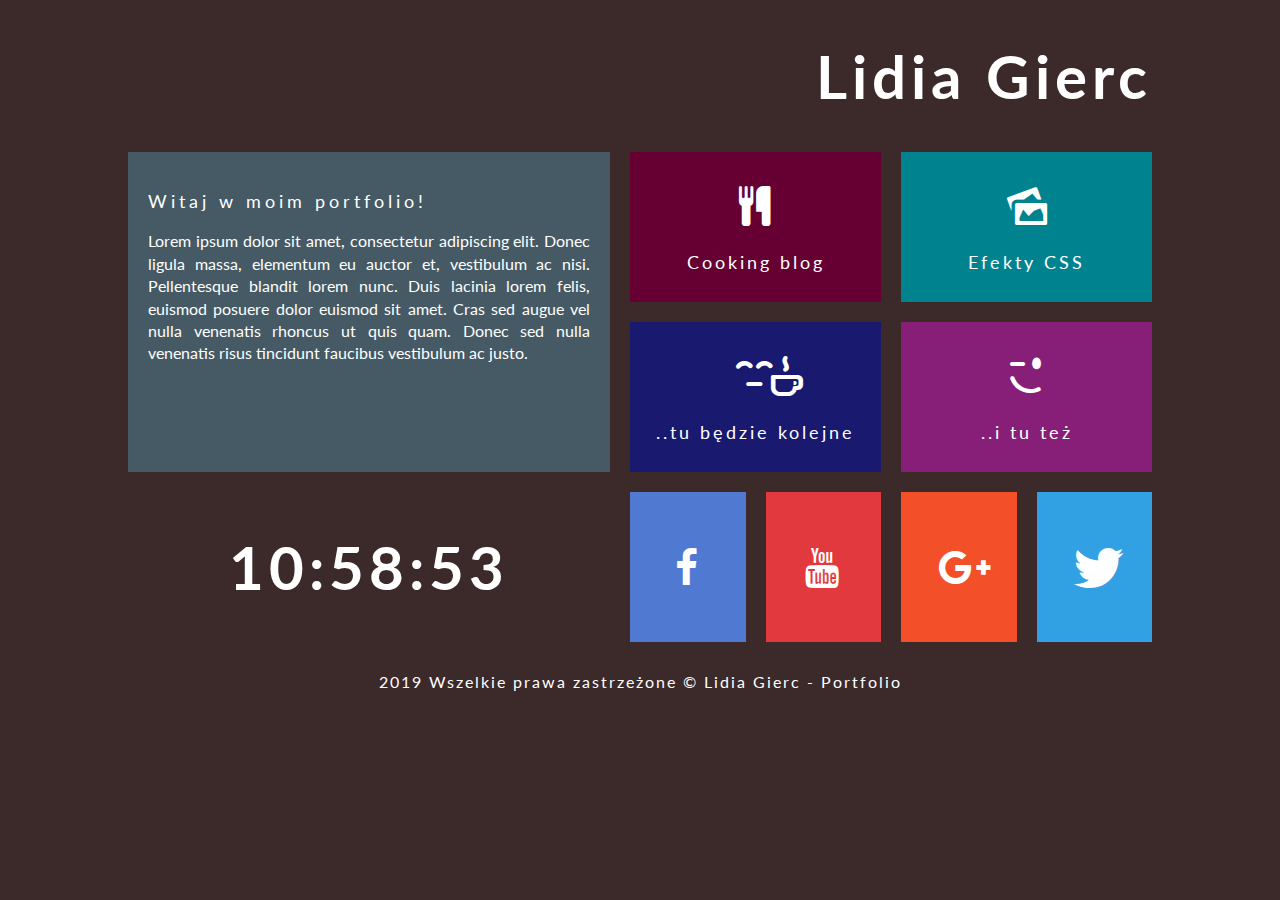
==== index.html @ 86452bfb "first commit - add to remote" ====
<!DOCTYPE html>
<html lang="pl">
<head>
    <meta charset="utf-8">
    <meta name="viewport" content="width=device-width, initial-scale=1.0">
	<title>Wizytowka Lidka G.</title>
	<meta name="description" content="Wizytowka, portfolio - Lidka G.">
	<meta name="keywords" content="wizytowka, portfolio">
    <link rel="stylesheet" href="main.css">
    <link rel="stylesheet" href="fontello/css/fontello.css">
    <link href="https://fonts.googleapis.com/css?family=Lato:400,700" rel="stylesheet">
    <script src="main.js"></script>
</head>
<body onload="timer();">
    <header>
        <h1>Lidia Gierc</h1>
    </header>
    <main>
        <div class="container">
            <div id="welcome"><p>Witaj w moim portfolio!</p>Lorem ipsum dolor sit amet, consectetur adipiscing elit. Donec ligula massa, elementum eu auctor et, vestibulum ac nisi. Pellentesque blandit lorem nunc. Duis lacinia lorem felis, euismod posuere dolor euismod sit amet. Cras sed augue vel nulla venenatis rhoncus ut quis quam. Donec sed nulla venenatis risus tincidunt faucibus vestibulum ac justo. </div>
            <div class="center" id="clock">12:18</div>
            <div class="center" id="cooking"><a href="" target="_blank"><i class="icon-food"></i><br>Cooking blog</a></div>
            <div class="center" id="css_effects"><a href="" target="_blank"><i class="icon-picture"></i><br>Efekty CSS</a></div>
            <div class="center" id="another"><a href="" target="_blank"><i class="icon-emo-coffee"></i><br>..tu będzie kolejne</a></div>
            <div class="center" id="last"><a href="" target="_blank"><i class="icon-emo-wink2"></i><br>..i tu też</a></div>
            <div class="center" id="fb"><a href="http://facebook.com" target="_blank"><i class="icon-facebook"></i></a></div>
            <div class="center" id="yt"><a href="http://youtube.com" target="_blank"><i class="icon-youtube"></i></a></div>
            <div class="center" id="gp"><a href="http://plus.google.com" target="_blank"><i class="icon-gplus"></i></a></div>
            <div class="center" id="tw"><a href="http://twitter.com" target="_blank"><i class="icon-twitter"></i></a></div>
        </div>
    </main>
    <footer>
        <span>2019 Wszelkie prawa zastrzeżone &copy; Lidia Gierc - Portfolio</span>
    </footer>
</body>
</html>
---- main.css ----
html{
    font-size: 10px;
}
body{
    margin: 0;
    background-color:#3C2929;
    color:#ffffff;
    font-size: 1.8rem;
    font-family: 'Lucida Sans', 'Lucida Sans Regular', 'Lucida Grande', 'Lucida Sans Unicode', Geneva, Verdana, sans-serif;
    font-family: 'Lato', sans-serif;
}
header h1{
    font-size: 6rem;
    width: 80%;
    margin: 40px auto;
    text-align: right;
    letter-spacing: 5px;
    font-weight: 700;
}
.container{
    width:80%;
    margin: 10px 10% 30px;
    display: grid;
    grid-template-columns: 2fr 2fr 1fr 1fr 1fr 1fr;
    grid-template-rows: repeat(3, 150px);
    grid-gap: 20px;
}
#welcome{
    grid-area: 1/1/3/3;
    background-color: #455A64; 
    text-align: justify;
    padding: 20px;
    font-size: 1.6rem;
    line-height: 140%;
}
#welcome p{
    letter-spacing: 4px;
    text-align: left;
    font-size: 1.8rem;
}
#clock{
    grid-area: 3/1/4/3;
}
#cooking{
    grid-row: 1/span 1;
    grid-column: 3/span 2;
    background-color:  #660033;
}
#cooking:hover{
    background-color:  #6f0433;
}
#css_effects{
    grid-row: 1/span 1;
    grid-column: 5/span 2;
    background-color: #00838F;
}
#css_effects:hover{
    background-color: #0f8f8f;
}
#another{
    grid-area: 2/3/3/5;
    background-color: #191970;
}
#another:hover{
    background-color: #1d1d75;
}
#last{
    grid-area: 2/5/3/7;
    background-color:	#871F78;
}
#last:hover{
    background-color:	#942584;
}
#fb{
    background-color: #5079d2;
}
#yt{
    background-color: #e2393e;
}
#gp{
    background-color: #f34f28;
}
#tw{
    background-color: #32a1e4;
}
#fb:hover{
    background-color: #3369de;
}
#yt:hover{
    background-color: #e82f35;
}
#gp:hover{
    background-color: #f74115;
}
#tw:hover{
    background-color: #239ce4;
}
.center{
    display: flex;
    justify-content: center;
    align-items: center;
    text-align: center;
}
.center a i{
    font-size: 4rem;
}
.center a{
    text-decoration: none;
    color: #fff;
    display: block;
    width: 100%;
    height: 100%;
    display: flex;
    flex-direction: column;
    justify-content: center;
    align-items: center;
    text-align: center;
    letter-spacing: 3px;
}
#clock{
    font-size: 6rem;
    letter-spacing: 5px;
    font-weight: 700;
}
footer{
    text-align: center;
    font-size: 1.6rem;
    letter-spacing: 2px;
}

/* MEDIA QUERIES */
@media screen and (max-width: 768px){
    header h1{
        font-size: 5rem;
        margin: 30px auto;
        text-align: center;
        letter-spacing: 3px;
    }
    .container{
        width:70%;
        margin: 10px 15% 30px;
        grid-template-columns: 1fr 1fr 1fr 1fr;
        grid-template-rows: auto auto repeat(2, 150px) 100px;
        grid-gap: 20px;
    }
    #welcome{
        grid-area: 1/1/2/5;
        background-color: #455A64; 
        text-align: justify;
        padding: 20px;
        font-size: 1.6rem;
        line-height: 140%;
    }
    #welcome p{
        letter-spacing: 4px;
        text-align: left;
        font-size: 1.8rem;
    }
    #clock{
        grid-area: 2/1/3/5;
    }
    #cooking{
        grid-row: 3/span 1;
        grid-column: 1/span 2;
    }
    #css_effects{
        grid-row: 3/span 1;
        grid-column: 3/span 2;
    }
    #another{
        grid-area: 4/1/5/3;
    }
    #last{
        grid-area: 4/3/5/5;
    }

    @media screen and (max-width: 480px){
        body{
            font-size: 1.5rem;
        }
        header h1{
            font-size: 3rem;
            margin: 20px auto;
        }
        .container{
            width:90%;
            margin: 10px 5% 30px;
            grid-gap: 10px;
        }
        #welcome{
            font-size: 1.4rem;
        }
        #welcome p{
            font-size: 1.5rem;
            margin: 5px 0;
        }
        #clock{
            font-size: 5rem;
        }
        .center a i{
            font-size: 2rem;
        }
        footer{
            font-size: 1rem;
        }
}
---- fontello/css/fontello.css ----
@font-face {
  font-family: 'fontello';
  src: url('../font/fontello.eot?77007851');
  src: url('../font/fontello.eot?77007851#iefix') format('embedded-opentype'),
       url('../font/fontello.woff2?77007851') format('woff2'),
       url('../font/fontello.woff?77007851') format('woff'),
       url('../font/fontello.ttf?77007851') format('truetype'),
       url('../font/fontello.svg?77007851#fontello') format('svg');
  font-weight: normal;
  font-style: normal;
}
/* Chrome hack: SVG is rendered more smooth in Windozze. 100% magic, uncomment if you need it. */
/* Note, that will break hinting! In other OS-es font will be not as sharp as it could be */
/*
@media screen and (-webkit-min-device-pixel-ratio:0) {
  @font-face {
    font-family: 'fontello';
    src: url('../font/fontello.svg?77007851#fontello') format('svg');
  }
}
*/
 
 [class^="icon-"]:before, [class*=" icon-"]:before {
  font-family: "fontello";
  font-style: normal;
  font-weight: normal;
  speak: none;
 
  display: inline-block;
  text-decoration: inherit;
  width: 1em;
  margin-right: .2em;
  text-align: center;
  /* opacity: .8; */
 
  /* For safety - reset parent styles, that can break glyph codes*/
  font-variant: normal;
  text-transform: none;
 
  /* fix buttons height, for twitter bootstrap */
  line-height: 1em;
 
  /* Animation center compensation - margins should be symmetric */
  /* remove if not needed */
  margin-left: .2em;
 
  /* you can be more comfortable with increased icons size */
  /* font-size: 120%; */
 
  /* Font smoothing. That was taken from TWBS */
  -webkit-font-smoothing: antialiased;
  -moz-osx-font-smoothing: grayscale;
 
  /* Uncomment for 3D effect */
  /* text-shadow: 1px 1px 1px rgba(127, 127, 127, 0.3); */
}
 
.icon-picture:before { content: '\e800'; } /* '' */
.icon-twitter:before { content: '\e802'; } /* '' */
.icon-emo-coffee:before { content: '\e808'; } /* '' */
.icon-emo-wink2:before { content: '\e813'; } /* '' */
.icon-facebook:before { content: '\f09a'; } /* '' */
.icon-gplus:before { content: '\f0d5'; } /* '' */
.icon-food:before { content: '\f0f5'; } /* '' */
.icon-youtube:before { content: '\f167'; } /* '' */
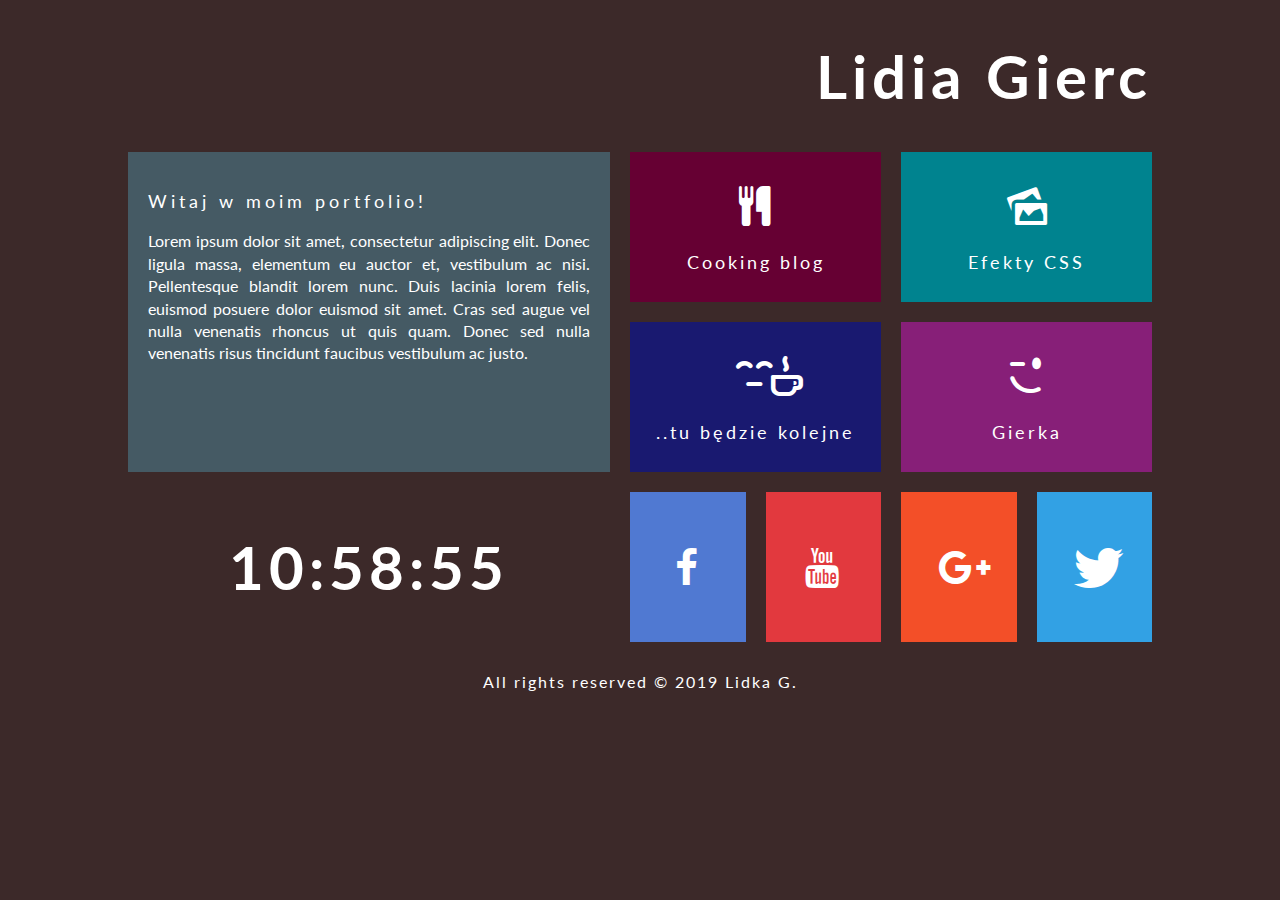
==== commit 88183eba: "dolozenia linkow i poprawa stopki" ====
--- a/index.html
+++ b/index.html
@@ -19,10 +19,10 @@
         <div class="container">
             <div id="welcome"><p>Witaj w moim portfolio!</p>Lorem ipsum dolor sit amet, consectetur adipiscing elit. Donec ligula massa, elementum eu auctor et, vestibulum ac nisi. Pellentesque blandit lorem nunc. Duis lacinia lorem felis, euismod posuere dolor euismod sit amet. Cras sed augue vel nulla venenatis rhoncus ut quis quam. Donec sed nulla venenatis risus tincidunt faucibus vestibulum ac justo. </div>
             <div class="center" id="clock">12:18</div>
-            <div class="center" id="cooking"><a href="" target="_blank"><i class="icon-food"></i><br>Cooking blog</a></div>
-            <div class="center" id="css_effects"><a href="" target="_blank"><i class="icon-picture"></i><br>Efekty CSS</a></div>
+            <div class="center" id="cooking"><a href="../cooking_blog/index.html" target="_blank"><i class="icon-food"></i><br>Cooking blog</a></div>
+            <div class="center" id="css_effects"><a href="../css_effects/index.html" target="_blank"><i class="icon-picture"></i><br>Efekty CSS</a></div>
             <div class="center" id="another"><a href="" target="_blank"><i class="icon-emo-coffee"></i><br>..tu będzie kolejne</a></div>
-            <div class="center" id="last"><a href="" target="_blank"><i class="icon-emo-wink2"></i><br>..i tu też</a></div>
+            <div class="center" id="last"><a href="../gierka/index.html" target="_blank"><i class="icon-emo-wink2"></i><br>Gierka</a></div>
             <div class="center" id="fb"><a href="http://facebook.com" target="_blank"><i class="icon-facebook"></i></a></div>
             <div class="center" id="yt"><a href="http://youtube.com" target="_blank"><i class="icon-youtube"></i></a></div>
             <div class="center" id="gp"><a href="http://plus.google.com" target="_blank"><i class="icon-gplus"></i></a></div>
@@ -30,7 +30,7 @@
         </div>
     </main>
     <footer>
-        <span>2019 Wszelkie prawa zastrzeżone &copy; Lidia Gierc - Portfolio</span>
+        <span> All rights reserved &copy; 2019 Lidka G.</span>
     </footer>
 </body>
 </html>